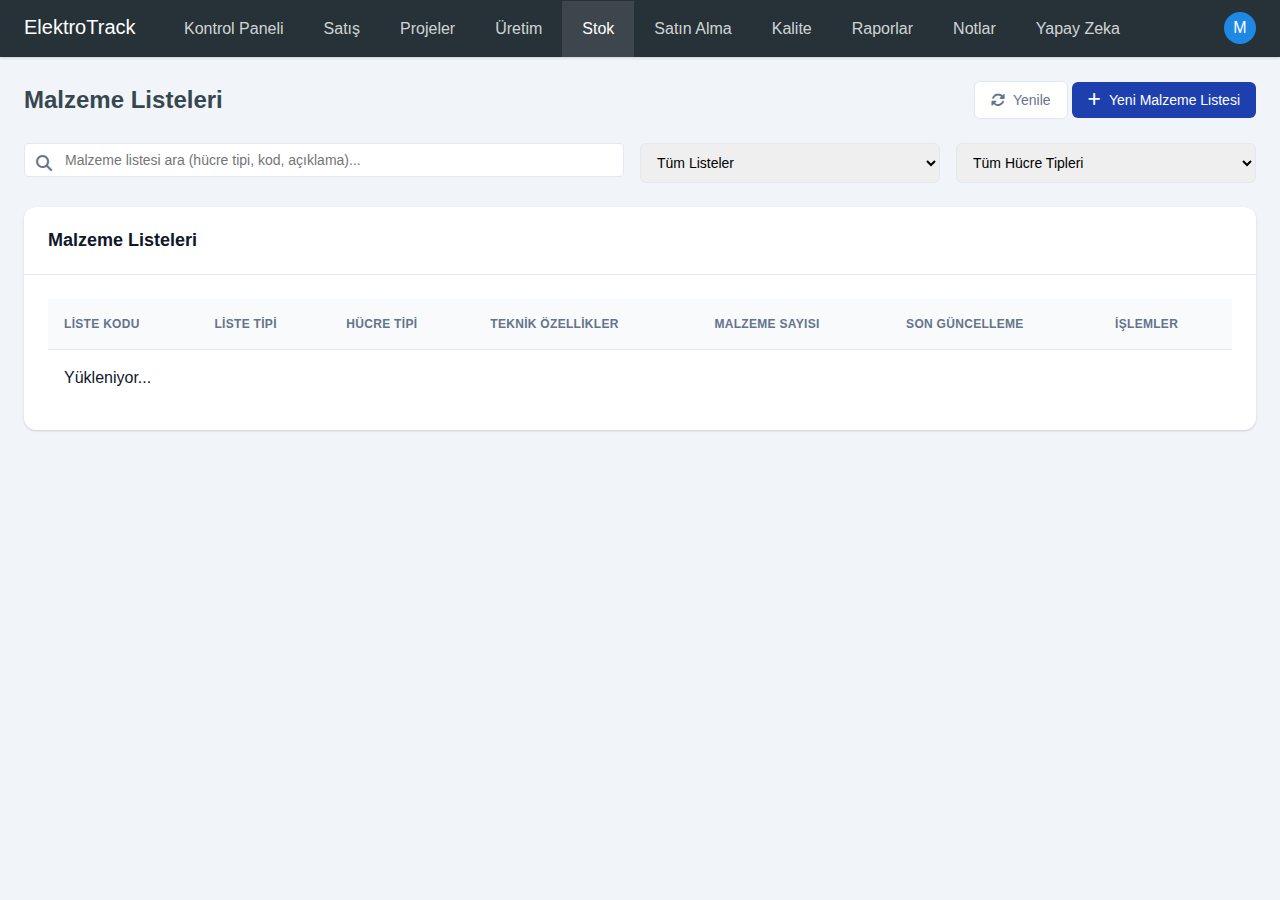
==== material-lists.html @ f07aacca "Create material-lists.html" ====
<!DOCTYPE html>
<html lang="tr">
<head>
    <meta charset="UTF-8">
    <meta name="viewport" content="width=device-width, initial-scale=1.0">
    <title>ElektroTrack - Malzeme Listeleri</title>
    <meta name="description" content="Orta Gerilim Hücre İmalat Takip Sistemi - Malzeme Listeleri">

    <!-- Favicon -->
    <link rel="icon" type="image/png" href="img/favicon.png">
    <link rel="apple-touch-icon" href="img/apple-touch-icon.png">

    <!-- CSS dosyaları -->
    <link rel="stylesheet" href="css/main.css">
    <link rel="stylesheet" href="css/dashboard.css">
    <link rel="stylesheet" href="css/components.css">
    <link rel="stylesheet" href="css/responsive.css">

    <!-- Font Awesome -->
    <link rel="stylesheet" href="https://cdnjs.cloudflare.com/ajax/libs/font-awesome/6.4.0/css/all.min.css">
</head>
<body>
    <!-- Navbar -->
    <div class="navbar">
        <div class="navbar-brand" onclick="showPage('dashboard')">ElektroTrack</div>
        <div class="navbar-menu">
            <div class="navbar-item" onclick="showPage('dashboard')">Kontrol Paneli</div>
            <div class="navbar-item" onclick="showPage('sales')">Satış</div>
            <div class="navbar-item" onclick="showPage('projects')">Projeler</div>
            <div class="navbar-item" onclick="showPage('production')">Üretim</div>
            <div class="navbar-item active" onclick="showPage('stock')">Stok</div>
            <div class="navbar-item" onclick="showPage('purchasing')">Satın Alma</div>
            <div class="navbar-item" onclick="showPage('quality')">Kalite</div>
            <div class="navbar-item" onclick="showPage('reports')">Raporlar</div>
            <div class="navbar-item" onclick="showPage('notes')">Notlar</div>
            <div class="navbar-item" onclick="showPage('ai')">Yapay Zeka</div>
        </div>
        <div class="user-menu">
            <div class="user-avatar" onclick="toggleUserMenu()">M</div>
            <div id="user-dropdown" class="user-dropdown">
                <div class="user-dropdown-item" onclick="showPage('profile')">
                    <i class="fas fa-user" style="margin-right: 0.5rem;"></i>
                    <span>Profilim</span>
                </div>
                <div class="user-dropdown-item" onclick="showPage('settings')">
                    <i class="fas fa-cog" style="margin-right: 0.5rem;"></i>
                    <span>Ayarlar</span>
                </div>
                <div class="user-dropdown-divider"></div>
                <div class="user-dropdown-item" onclick="logout()">
                    <i class="fas fa-sign-out-alt" style="margin-right: 0.5rem;"></i>
                    <span>Çıkış Yap</span>
                </div>
            </div>
        </div>
    </div>

    <!-- Ana içerik alanı -->
    <div class="container">
        <div class="page-header">
            <h1 class="page-title">Malzeme Listeleri</h1>
            <div>
                <button class="btn btn-outline" onclick="refreshMaterialLists()">
                    <i class="fas fa-sync-alt"></i>
                    <span>Yenile</span>
                </button>
                <button class="btn btn-primary" onclick="showAddMaterialListModal()">
                    <i class="fas fa-plus"></i>
                    <span>Yeni Malzeme Listesi</span>
                </button>
            </div>
        </div>

        <!-- Arama ve filtreler -->
        <div class="filters">
            <div class="search-box">
                <i class="fas fa-search search-icon"></i>
                <input type="text" class="search-input" placeholder="Malzeme listesi ara (hücre tipi, kod, açıklama)..." onkeyup="filterMaterialLists()">
            </div>
            <div class="filter-item">
                <select class="form-control" onchange="filterMaterialLists()">
                    <option value="">Tüm Listeler</option>
                    <option value="primer">Primer Listeler</option>
                    <option value="sekonder">Sekonder Listeler</option>
                </select>
            </div>
            <div class="filter-item">
                <select class="form-control" onchange="filterMaterialLists()">
                    <option value="">Tüm Hücre Tipleri</option>
                    <option value="RM 36 LB">RM 36 LB</option>
                    <option value="RM 36 CB">RM 36 CB</option>
                    <option value="RM 36 FL">RM 36 FL</option>
                </select>
            </div>
        </div>

        <!-- Malzeme Listeleri Tablosu -->
        <div class="card">
            <div class="card-header">
                <div class="card-title">Malzeme Listeleri</div>
            </div>
            <div class="card-body">
                <div class="table-container">
                    <table class="table" id="material-lists-table">
                        <thead>
                            <tr>
                                <th>Liste Kodu</th>
                                <th>Liste Tipi</th>
                                <th>Hücre Tipi</th>
                                <th>Teknik Özellikler</th>
                                <th>Malzeme Sayısı</th>
                                <th>Son Güncelleme</th>
                                <th>İşlemler</th>
                            </tr>
                        </thead>
                        <tbody>
                            <tr>
                                <td colspan="7" class="text-center">Yükleniyor...</td>
                            </tr>
                        </tbody>
                    </table>
                </div>
            </div>
        </div>

        <!-- Malzeme Listesi Detay Modal -->
        <div id="material-list-detail-modal" class="modal">
            <div class="modal-dialog">
                <div class="modal-header">
                    <h2 class="modal-title">Malzeme Listesi: <span id="material-list-id"></span></h2>
                    <button class="modal-close" onclick="closeModal('material-list-detail-modal')">&times;</button>
                </div>
                <div class="modal-body">
                    <div class="tabs">
                        <div class="tab active" data-tab="list-info">Liste Bilgileri</div>
                        <div class="tab" data-tab="materials">Malzemeler</div>
                    </div>
                    
                    <div class="tab-content active" id="list-info-content">
                        <form id="list-general">
                            <div class="row">
                                <div class="col">
                                    <div class="form-group">
                                        <label class="form-label">Liste Kodu</label>
                                        <input type="text" class="form-control" name="listCode" readonly>
                                    </div>
                                </div>
                                <div class="col">
                                    <div class="form-group">
                                        <label class="form-label">Liste Tipi</label>
                                        <select class="form-control" name="listType">
                                            <option value="primer">Primer</option>
                                            <option value="sekonder">Sekonder</option>
                                        </select>
                                    </div>
                                </div>
                            </div>
                            <div class="row">
                                <div class="col">
                                    <div class="form-group">
                                        <label class="form-label">Hücre Tipi</label>
                                        <input type="text" class="form-control" name="cellType">
                                    </div>
                                </div>
                                <div class="col">
                                    <div class="form-group">
                                        <label class="form-label">Teknik Özellikler</label>
                                        <input type="text" class="form-control" name="technicalDetails">
                                    </div>
                                </div>
                            </div>
                            <div class="form-group">
                                <label class="form-label">Açıklama</label>
                                <textarea class="form-control" name="description" rows="3"></textarea>
                            </div>
                        </form>
                    </div>
                    
                    <div class="tab-content" id="materials-content">
                        <!-- Malzeme Tablosu -->
                        <div class="form-group mb-4">
                            <button type="button" class="btn btn-success btn-sm" onclick="addMaterial()">
                                <i class="fas fa-plus"></i> Yeni Malzeme Ekle
                            </button>
                            <button type="button" class="btn btn-primary btn-sm" onclick="importMaterials()">
                                <i class="fas fa-file-import"></i> Excel'den İçe Aktar
                            </button>
                        </div>
                        
                        <div class="table-container">
                            <table class="table" id="materials-table">
                                <thead>
                                    <tr>
                                        <th>Malzeme Kodu</th>
                                        <th>Canias Kodu</th>
                                        <th>Malzeme Adı</th>
                                        <th>Miktar</th>
                                        <th>Birim</th>
                                        <th>İşlemler</th>
                                    </tr>
                                </thead>
                                <tbody>
                                    <tr>
                                        <td colspan="6" class="text-center">Yükleniyor...</td>
                                    </tr>
                                </tbody>
                            </table>
                        </div>
                    </div>
                </div>
                <div class="modal-footer">
                    <button class="btn btn-outline" onclick="closeModal('material-list-detail-modal')">İptal</button>
                    <button class="btn btn-primary" onclick="saveMaterialList()">Kaydet</button>
                </div>
            </div>
        </div>

        <!-- Malzeme Ekleme Modal -->
        <div id="add-material-modal" class="modal">
            <div class="modal-dialog">
                <div class="modal-header">
                    <h2 class="modal-title">Malzeme Ekle</h2>
                    <button class="modal-close" onclick="closeModal('add-material-modal')">&times;</button>
                </div>
                <div class="modal-body">
                    <form id="material-form">
                        <div class="form-group">
                            <label class="form-label">Malzeme Kodu</label>
                            <input type="text" class="form-control" name="materialCode" required>
                        </div>
                        <div class="form-group">
                            <label class="form-label">Canias Kodu</label>
                            <input type="text" class="form-control" name="caniasCode" required>
                        </div>
                        <div class="form-group">
                            <label class="form-label">Malzeme Adı</label>
                            <input type="text" class="form-control" name="materialName" required>
                        </div>
                        <div class="row">
                            <div class="col">
                                <div class="form-group">
                                    <label class="form-label">Miktar</label>
                                    <input type="number" class="form-control" name="quantity" min="1" value="1" required>
                                </div>
                            </div>
                            <div class="col">
                                <div class="form-group">
                                    <label class="form-label">Birim</label>
                                    <select class="form-control" name="unit">
                                        <option value="Adet">Adet</option>
                                        <option value="Metre">Metre</option>
                                        <option value="Kg">Kg</option>
                                        <option value="Litre">Litre</option>
                                        <option value="Takım">Takım</option>
                                    </select>
                                </div>
                            </div>
                        </div>
                        <div class="form-group">
                            <label class="form-label">Açıklama</label>
                            <textarea class="form-control" name="description" rows="2"></textarea>
                        </div>
                    </form>
                </div>
                <div class="modal-footer">
                    <button class="btn btn-outline" onclick="closeModal('add-material-modal')">İptal</button>
                    <button class="btn btn-primary" onclick="saveMaterial()">Ekle</button>
                </div>
            </div>
        </div>
    </div>

    <!-- JavaScript Dosyaları -->
    <script src="js/main.js"></script>
    <script src="js/material-lists.js"></script>
</body>
</html>
---- css/main.css ----
/* main.css - Temel değişkenler ve stillemeler */

:root {
    --primary: #1e40af;
    --primary-light: #93c5fd;
    --primary-dark: #1e3a8a;
    --secondary: #64748b;
    --success: #10b981;
    --warning: #f59e0b;
    --danger: #ef4444;
    --info: #0ea5e9;
    --light: #f8fafc;
    --dark: #0f172a;
    --white: #ffffff;
    --border: #e2e8f0;
    --border-light: #f1f5f9;
    --shadow-sm: 0 1px 2px 0 rgba(0, 0, 0, 0.05);
    --shadow: 0 1px 3px 0 rgba(0, 0, 0, 0.1), 0 1px 2px 0 rgba(0, 0, 0, 0.06);
    --shadow-md: 0 4px 6px -1px rgba(0, 0, 0, 0.1), 0 2px 4px -1px rgba(0, 0, 0, 0.06);
    --shadow-lg: 0 10px 15px -3px rgba(0, 0, 0, 0.1), 0 4px 6px -2px rgba(0, 0, 0, 0.05);
}

* {
    box-sizing: border-box;
    margin: 0;
    padding: 0;
    font-family: 'Inter', -apple-system, BlinkMacSystemFont, 'Segoe UI', Roboto, Oxygen, Ubuntu, Cantarell, 'Open Sans', 'Helvetica Neue', sans-serif;
}

body {
    background-color: #f1f5f9;
    color: var(--dark);
    line-height: 1.5;
}

/* Container */
.container {
    max-width: 1400px;
    margin: 0 auto;
    padding: 1.5rem;
}

/* Page */
.page {
    display: none;
}

.page.active {
    display: block;
}

.page-header {
    display: flex;
    justify-content: space-between;
    align-items: center;
    margin-bottom: 1.5rem;
}

.page-title {
    font-size: 1.5rem;
    font-weight: 600;
    color: #37474f;
}

/* Layout Utilities */
.row {
    display: flex;
    flex-wrap: wrap;
    margin: -0.75rem;
}

.col {
    flex: 1;
    padding: 0.75rem;
    min-width: 300px;
}

.col-fixed {
    flex: 0 0 350px;
    padding: 0.75rem;
}

.col-large {
    flex: 2;
    padding: 0.75rem;
    min-width: 450px;
}

/* Navbar */
.navbar {
    background-color: #263238;
    color: white;
    box-shadow: var(--shadow);
    position: sticky;
    top: 0;
    z-index: 1000;
}

.navbar-brand {
    font-size: 1.25rem;
    font-weight: 500;
    padding: 0.75rem 1.5rem;
    display: inline-block;
    cursor: pointer;
}

.navbar-menu {
    display: inline-flex;
    overflow-x: auto;
    white-space: nowrap;
    max-width: calc(100% - 300px);
}

.navbar-item {
    color: rgba(255, 255, 255, 0.8);
    padding: 1rem 1.25rem;
    text-decoration: none;
    display: inline-block;
    font-weight: 500;
    transition: color 0.3s, background-color 0.3s;
    cursor: pointer;
}

.navbar-item.active, .navbar-item:hover {
    color: white;
    background-color: rgba(255, 255, 255, 0.1);
}

/* User Menu */
.user-menu {
    float: right;
    padding: 0.75rem 1.5rem;
    position: relative;
}

.user-avatar {
    width: 32px;
    height: 32px;
    border-radius: 50%;
    background-color: #1e88e5;
    color: white;
    display: flex;
    align-items: center;
    justify-content: center;
    font-weight: 500;
    cursor: pointer;
}

.user-dropdown {
    position: absolute;
    top: 100%;
    right: 0;
    background-color: white;
    box-shadow: var(--shadow);
    border-radius: var(--rounded);
    min-width: 200px;
    display: none;
    z-index: 1000;
}

.user-dropdown-item {
    padding: 0.75rem 1rem;
    color: var(--dark);
    font-size: 0.875rem;
    cursor: pointer;
    transition: background-color 0.3s;
}

.user-dropdown-item:hover {
    background-color: var(--light);
}

.user-dropdown-divider {
    height: 1px;
    background-color: var(--border);
    margin: 0.25rem 0;
}
---- css/dashboard.css ----
/* dashboard.css - Kontrol paneli ve sayfa içerikleri */

/* Dashboard İstatistik Kartları */
.stats-grid {
    display: grid;
    grid-template-columns: repeat(auto-fill, minmax(240px, 1fr));
    gap: 1.5rem;
    margin-bottom: 1.5rem;
}

.stat-card {
    background-color: white;
    border-radius: 0.75rem;
    padding: 1.5rem;
    box-shadow: var(--shadow);
    display: flex;
    align-items: flex-start;
    transition: transform 0.2s, box-shadow 0.2s;
}

.stat-card:hover {
    transform: translateY(-4px);
    box-shadow: var(--shadow-md);
}

.stat-icon {
    width: 56px;
    height: 56px;
    border-radius: 12px;
    display: flex;
    align-items: center;
    justify-content: center;
    margin-right: 1rem;
    font-size: 1.5rem;
}

.stat-icon-primary {
    background-color: #dbeafe;
    color: var(--primary);
}

.stat-icon-success {
    background-color: #d1fae5;
    color: var(--success);
}

.stat-icon-warning {
    background-color: #fef3c7;
    color: var(--warning);
}

.stat-icon-danger {
    background-color: #fee2e2;
    color: var(--danger);
}

.stat-content {
    flex: 1;
}

.stat-label {
    color: var(--secondary);
    font-size: 0.875rem;
    margin-bottom: 0.25rem;
}

.stat-value {
    font-size: 1.5rem;
    font-weight: 700;
    color: var(--dark);
    margin-bottom: 0.25rem;
}

.stat-change {
    display: flex;
    align-items: center;
    font-size: 0.75rem;
    font-weight: 500;
}

.stat-change-positive {
    color: var(--success);
}

.stat-change-negative {
    color: var(--danger);
}

.stat-change i {
    margin-right: 0.25rem;
}

/* Activity list */
.activity-list {
    margin-bottom: 1.5rem;
}

.activity-item {
    display: flex;
    padding: 1rem 0;
    border-bottom: 1px solid var(--border-light);
}

.activity-item:last-child {
    border-bottom: none;
}

.activity-icon {
    width: 36px;
    height: 36px;
    border-radius: 8px;
    display: flex;
    align-items: center;
    justify-content: center;
    margin-right: 1rem;
    font-size: 1rem;
    flex-shrink: 0;
}

.activity-content {
    flex: 1;
    min-width: 0;
}

.activity-title {
    font-weight: 500;
    margin-bottom: 0.25rem;
}

.activity-time {
    font-size: 0.75rem;
    color: var(--secondary);
}

.activity-actions {
    margin-left: 1rem;
}

/* Notes */
.note-card {
    background-color: white;
    border-radius: 0.75rem;
    padding: 1.25rem;
    margin-bottom: 1rem;
    border-left: 3px solid var(--primary);
    box-shadow: var(--shadow);
}

.note-card.warning {
    border-left-color: var(--warning);
}

.note-card.danger {
    border-left-color: var(--danger);
}

.note-card.success {
    border-left-color: var(--success);
}

.note-header {
    display: flex;
    justify-content: space-between;
    align-items: flex-start;
    margin-bottom: 0.75rem;
}

.note-title {
    font-weight: 600;
    font-size: 1rem;
    color: var(--dark);
    margin-bottom: 0.25rem;
}

.note-meta {
    font-size: 0.75rem;
    color: var(--secondary);
    display: flex;
    flex-wrap: wrap;
    gap: 0.5rem;
}

.note-meta span {
    display: flex;
    align-items: center;
}

.note-meta i {
    margin-right: 0.25rem;
}

.note-content {
    margin-bottom: 1rem;
    font-size: 0.875rem;
}

.note-footer {
    display: flex;
    justify-content: space-between;
    align-items: center;
}

.note-tags {
    display: flex;
    flex-wrap: wrap;
    gap: 0.5rem;
}

.note-tag {
    background-color: #f1f5f9;
    color: var(--secondary);
    font-size: 0.75rem;
    font-weight: 500;
    padding: 0.25rem 0.5rem;
    border-radius: 0.25rem;
}

/* Process Steps */
.process-steps {
    display: flex;
    justify-content: space-between;
    margin-bottom: 2rem;
    position: relative;
    padding: 0 1rem;
}

.process-steps::before {
    content: "";
    position: absolute;
    top: 24px;
    left: 0;
    right: 0;
    height: 2px;
    background-color: var(--border);
    z-index: 1;
}

.process-step {
    position: relative;
    z-index: 2;
    display: flex;
    flex-direction: column;
    align-items: center;
    flex: 1;
}

.process-step-circle {
    width: 48px;
    height: 48px;
    background-color: white;
    border: 2px solid var(--border);
    border-radius: 24px;
    display: flex;
    align-items: center;
    justify-content: center;
    font-size: 1.25rem;
    color: var(--secondary);
    margin-bottom: 0.5rem;
}

.process-step.completed .process-step-circle {
    background-color: var(--success);
    border-color: var(--success);
    color: white;
}

.process-step.active .process-step-circle {
    background-color: var(--primary);
    border-color: var(--primary);
    color: white;
}

.process-step-label {
    font-size: 0.875rem;
    font-weight: 500;
    color: var(--secondary);
    text-align: center;
}

.process-step.active .process-step-label {
    color: var(--primary);
}

.process-step.completed .process-step-label {
    color: var(--success);
}

/* Workflow Steps */
.workflow {
    display: flex;
    justify-content: space-between;
    margin: 2rem 0;
    padding: 0 1rem;
}

.workflow-step.active .workflow-label {
    color: var(--primary);
    font-weight: 500;
}

/* Chatbot */
.chatbot-trigger {
    position: fixed;
    bottom: 1.5rem;
    right: 1.5rem;
    width: 56px;
    height: 56px;
    border-radius: 28px;
    background-color: var(--primary);
    color: white;
    display: flex;
    align-items: center;
    justify-content: center;
    font-size: 1.25rem;
    box-shadow: 0 4px 6px rgba(37, 99, 235, 0.2);
    cursor: pointer;
    transition: all 0.3s;
    z-index: 100;
}

.chatbot-trigger:hover {
    transform: scale(1.05);
    box-shadow: 0 8px 12px rgba(37, 99, 235, 0.3);
}

.chatbot-window {
    position: fixed;
    bottom: 1.5rem;
    right: 1.5rem;
    width: 360px;
    height: 520px;
    border-radius: 1rem;
    background-color: white;
    box-shadow: 0 10px 25px rgba(0, 0, 0, 0.2);
    display: none;
    flex-direction: column;
    z-index: 101;
    overflow: hidden;
}

.chatbot-header {
    background-color: var(--primary);
    color: white;
    padding: 1rem 1.25rem;
    display: flex;
    align-items: center;
    justify-content: space-between;
}

.chatbot-title {
    font-weight: 600;
    display: flex;
    align-items: center;
    gap: 0.5rem;
}

.chatbot-title i {
    font-size: 1.25rem;
}

.chatbot-close {
    background: none;
    border: none;
    color: white;
    font-size: 1.25rem;
    cursor: pointer;
    padding: 0.25rem;
    display: flex;
    align-items: center;
    justify-content: center;
    transition: background-color 0.2s;
    border-radius: 0.25rem;
}

.chatbot-close:hover {
    background-color: rgba(255, 255, 255, 0.1);
}

.chatbot-body {
    flex: 1;
    padding: 1.25rem;
    overflow-y: auto;
}

.chat-message {
    max-width: 80%;
    margin-bottom: 1rem;
    padding: 0.75rem 1rem;
    border-radius: 0.75rem;
    font-size: 0.875rem;
    line-height: 1.5;
}

.chat-message.bot {
    background-color: #f1f5f9;
    border-top-left-radius: 0;
    color: var(--dark);
    margin-right: auto;
}

.chat-message.user {
    background-color: var(--primary);
    color: white;
    border-top-right-radius: 0;
    margin-left: auto;
}

.chatbot-footer {
    padding: 0.75rem 1.25rem;
    border-top: 1px solid var(--border-light);
    display: flex;
    align-items: center;
    gap: 0.5rem;
}

.chatbot-input {
    flex: 1;
    padding: 0.75rem 1rem;
    border: 1px solid var(--border);
    border-radius: 0.375rem;
    font-size: 0.875rem;
}

.chatbot-input:focus {
    outline: none;
    border-color: var(--primary);
}

.chatbot-send {
    width: 36px;
    height: 36px;
    border-radius: 50%;
    background-color: var(--primary);
    color: white;
    border: none;
    display: flex;
    align-items: center;
    justify-content: center;
    cursor: pointer;
}

.chatbot-send:hover {
    background-color: var(--primary-dark);
}step {
    flex: 1;
    text-align: center;
    position: relative;
}

.workflow-step::after {
    content: "";
    position: absolute;
    top: 24px;
    left: 50%;
    width: 100%;
    height: 2px;
    background-color: var(--border);
    z-index: 1;
}

.workflow-step:last-child::after {
    display: none;
}

.workflow-icon {
    width: 48px;
    height: 48px;
    border-radius: 50%;
    background-color: white;
    border: 2px solid var(--border);
    margin: 0 auto;
    display: flex;
    align-items: center;
    justify-content: center;
    position: relative;
    z-index: 2;
    color: var(--secondary);
}

.workflow-label {
    margin-top: 0.75rem;
    font-size: 0.8rem;
    color: var(--secondary);
}

.workflow-step.completed .workflow-icon {
    background-color: var(--success);
    border-color: var(--success);
    color: white;
}

.workflow-step.active .workflow-icon {
    background-color: var(--primary);
    border-color: var(--primary);
    color: white;
}

.workflow-
---- css/components.css ----
/* components.css - Yeniden kullanılabilir bileşenler */

/* Kartlar */
.card {
    background-color: white;
    border-radius: 0.75rem;
    box-shadow: var(--shadow);
    margin-bottom: 1.5rem;
    overflow: hidden;
}

.card-header {
    padding: 1.25rem 1.5rem;
    border-bottom: 1px solid var(--border);
    display: flex;
    justify-content: space-between;
    align-items: center;
}

.card-title {
    font-size: 1.125rem;
    font-weight: 600;
    color: var(--dark);
}

.card-body {
    padding: 1.5rem;
}

/* Butonlar */
.btn {
    display: inline-flex;
    align-items: center;
    justify-content: center;
    gap: 0.5rem;
    padding: 0.625rem 1rem;
    font-size: 0.875rem;
    font-weight: 500;
    border-radius: 0.375rem;
    border: none;
    cursor: pointer;
    transition: all 0.2s;
}

.btn-primary {
    background-color: var(--primary);
    color: white;
}

.btn-primary:hover {
    background-color: var(--primary-dark);
}

.btn-success {
    background-color: var(--success);
    color: white;
}

.btn-success:hover {
    background-color: #059669;
}

.btn-outline {
    background-color: white;
    color: var(--secondary);
    border: 1px solid var(--border);
}

.btn-outline:hover {
    background-color: #f8fafc;
    color: var(--primary);
    border-color: var(--primary-light);
}

.btn-danger {
    background-color: var(--danger);
    color: white;
}

.btn-danger:hover {
    background-color: #dc2626;
}

.btn-warning {
    background-color: var(--warning);
    color: white;
}

.btn-warning:hover {
    background-color: #d97706;
}

.btn-sm {
    padding: 0.375rem 0.75rem;
    font-size: 0.75rem;
}

.btn-icon {
    width: 36px;
    height: 36px;
    padding: 0;
}

.btn-icon.btn-sm {
    width: 28px;
    height: 28px;
}

/* Tablolar */
.table-container {
    overflow-x: auto;
}

.table {
    width: 100%;
    border-collapse: separate;
    border-spacing: 0;
}

.table th {
    padding: 1rem;
    text-align: left;
    font-size: 0.75rem;
    font-weight: 600;
    text-transform: uppercase;
    letter-spacing: 0.025em;
    color: var(--secondary);
    background-color: #f8fafc;
    border-bottom: 1px solid var(--border);
}

.table td {
    padding: 1rem;
    border-bottom: 1px solid var(--border-light);
    vertical-align: middle;
}

.table tbody tr {
    transition: background-color 0.2s;
    cursor: pointer;
}

.table tbody tr:hover {
    background-color: #f8fafc;
}

.table tbody tr:last-child td {
    border-bottom: none;
}

/* Badge */
.badge {
    display: inline-flex;
    align-items: center;
    padding: 0.25rem 0.75rem;
    font-size: 0.75rem;
    font-weight: 500;
    border-radius: 9999px;
}

.badge-primary {
    background-color: #dbeafe;
    color: var(--primary);
}

.badge-success {
    background-color: #d1fae5;
    color: #059669;
}

.badge-warning {
    background-color: #fef3c7;
    color: #d97706;
}

.badge-danger {
    background-color: #fee2e2;
    color: #dc2626;
}

.badge-info {
    background-color: #e1f5fe;
    color: #0288d1;
}

.badge-secondary {
    background-color: #f1f5f9;
    color: var(--secondary);
}

/* Form Elemanları */
.form-group {
    margin-bottom: 1.5rem;
}

.form-label {
    display: block;
    margin-bottom: 0.5rem;
    font-weight: 500;
    color: var(--dark);
    font-size: 0.875rem;
}

.form-control {
    width: 100%;
    padding: 0.625rem 0.75rem;
    border: 1px solid var(--border);
    border-radius: 0.375rem;
    font-size: 0.875rem;
    transition: all 0.2s;
}

.form-control:focus {
    outline: none;
    border-color: var(--primary);
    box-shadow: 0 0 0 3px rgba(37, 99, 235, 0.1);
}

.form-control:disabled {
    background-color: #f8fafc;
    cursor: not-allowed;
}

.form-select {
    width: 100%;
    padding: 0.625rem 2rem 0.625rem 0.75rem;
    border: 1px solid var(--border);
    border-radius: 0.375rem;
    font-size: 0.875rem;
    appearance: none;
    background-image: url("data:image/svg+xml,%3csvg xmlns='http://www.w3.org/2000/svg' fill='none' viewBox='0 0 20 20'%3e%3cpath stroke='%236b7280' stroke-linecap='round' stroke-linejoin='round' stroke-width='1.5' d='M6 8l4 4 4-4'/%3e%3c/svg%3e");
    background-position: right 0.5rem center;
    background-repeat: no-repeat;
    background-size: 1.5em 1.5em;
    transition: all 0.2s;
}

.form-select:focus {
    outline: none;
    border-color: var(--primary);
    box-shadow: 0 0 0 3px rgba(37, 99, 235, 0.1);
}

/* Arama Filtresi */
.filters {
    display: flex;
    gap: 1rem;
    margin-bottom: 1.5rem;
    flex-wrap: wrap;
}

.filter-item {
    flex: 1;
    min-width: 200px;
}

.search-box {
    flex: 2;
    position: relative;
    min-width: 300px;
}

.search-input {
    width: 100%;
    padding: 0.5rem 0.75rem 0.5rem 2.5rem;
    border: 1px solid var(--border);
    border-radius: 4px;
    font-size: 0.875rem;
}

.search-icon {
    position: absolute;
    left: 0.75rem;
    top: 50%;
    transform: translateY(-50%);
    color: var(--secondary);
}

/* Bilgi Kutuları */
.info-box {
    padding: 1rem;
    border-radius: var(--rounded);
    margin-bottom: 1rem;
    border-left: 4px solid var(--primary);
    background-color: #f5f7fa;
}

.info-box.warning {
    background-color: #fff8e1;
    border-color: var(--warning);
}

.info-box.success {
    background-color: #e8f5e9;
    border-color: var(--success);
}

.info-box.danger {
    background-color: #ffebee;
    border-color: var(--danger);
}

.info-box-title {
    font-weight: 600;
    margin-bottom: 0.5rem;
}

.info-box-content {
    font-size: 0.875rem;
}

/* Modal */
.modal {
    display: none;
    position: fixed;
    top: 0;
    left: 0;
    width: 100%;
    height: 100%;
    background-color: rgba(0, 0, 0, 0.5);
    z-index: 2000;
}

.modal-dialog {
    position: relative;
    width: 100%;
    max-width: 800px;
    margin: 3rem auto;
    background-color: white;
    border-radius: var(--rounded);
    box-shadow: var(--shadow);
    max-height: calc(100vh - 6rem);
    display: flex;
    flex-direction: column;
}

.modal-header {
    padding: 1rem 1.5rem;
    border-bottom: 1px solid var(--border);
    display: flex;
    justify-content: space-between;
    align-items: center;
}

.modal-title {
    font-size: 1.25rem;
    font-weight: 600;
}

.modal-close {
    background: none;
    border: none;
    font-size: 1.5rem;
    cursor: pointer;
    color: var(--secondary);
}

.modal-body {
    padding: 1.5rem;
    overflow-y: auto;
}

.modal-footer {
    padding: 1rem 1.5rem;
    border-top: 1px solid var(--border);
    display: flex;
    justify-content: flex-end;
    gap: 0.5rem;
}

/* Tabs */
.tabs {
    display: flex;
    border-bottom: 1px solid var(--border);
    overflow-x: auto;
    white-space: nowrap;
}

.tab {
    padding: 0.75rem 1.25rem;
    cursor: pointer;
    font-weight: 500;
    border-bottom: 2px solid transparent;
}

.tab.active {
    color: var(--primary);
    border-bottom-color: var(--primary);
}

.tab-content {
    display: none;
    padding: 1.5rem 0;
}

.tab-content.active {
    display: block;
}
---- css/responsive.css ----
/* responsive.css - Duyarlı tasarım stilleri */

/* Tablet Cihazlar */
@media (max-width: 1024px) {
    .navbar-menu {
        max-width: calc(100% - 150px);
    }
    
    .col, .col-fixed, .col-large {
        flex: 1 0 100%;
    }
    
    .workflow {
        flex-direction: column;
        gap: 1rem;
        padding: 0;
    }
    
    .workflow-step {
        display: flex;
        align-items: center;
        text-align: left;
        margin-bottom: 0.5rem;
    }
    
    .workflow-step::after {
        display: none;
    }
    
    .workflow-icon {
        margin: 0;
        margin-right: 1rem;
    }
    
    .filters {
        flex-direction: column;
    }
    
    .filter-item, .search-box {
        flex: 1 0 100%;
    }
}

/* Mobil Cihazlar */
@media (max-width: 768px) {
    .sidebar {
        position: fixed;
        width: 260px;
        transform: translateX(-100%);
        z-index: 100;
        transition: transform 0.3s ease;
    }
    
    .sidebar.open {
        transform: translateX(0);
    }
    
    .main {
        margin-left: 0;
    }
    
    .order-detail-header {
        flex-direction: column;
        gap: 0.75rem;
    }
    
    .order-info-grid {
        grid-template-columns: repeat(auto-fill, minmax(180px, 1fr));
    }
}

/* Küçük Mobil Cihazlar */
@media (max-width: 640px) {
    .stats-grid {
        grid-template-columns: 1fr;
    }
    
    .row {
        flex-wrap: wrap;
    }
    
    .col, .col-3, .col-4, .col-6, .col-8 {
        flex: 0 0 100%;
        max-width: 100%;
    }
    
    .header-search {
        display: none;
    }
    
    .chatbot-window {
        width: calc(100% - 2rem);
        right: 1rem;
        bottom: 1rem;
    }

    .navbar-brand {
        padding: 0.75rem;
    }
    
    .navbar-menu {
        padding: 0 0.5rem;
    }
    
    .navbar-item {
        padding: 1rem 0.75rem;
    }
    
    .container {
        padding: 1rem;
    }
    
    .page-header {
        flex-direction: column;
        align-items: flex-start;
        gap: 1rem;
    }
    
    .card-header {
        flex-direction: column;
        align-items: flex-start;
        gap: 0.5rem;
    }
    
    .modal-dialog {
        margin: 1rem;
        max-height: calc(100vh - 2rem);
    }
}
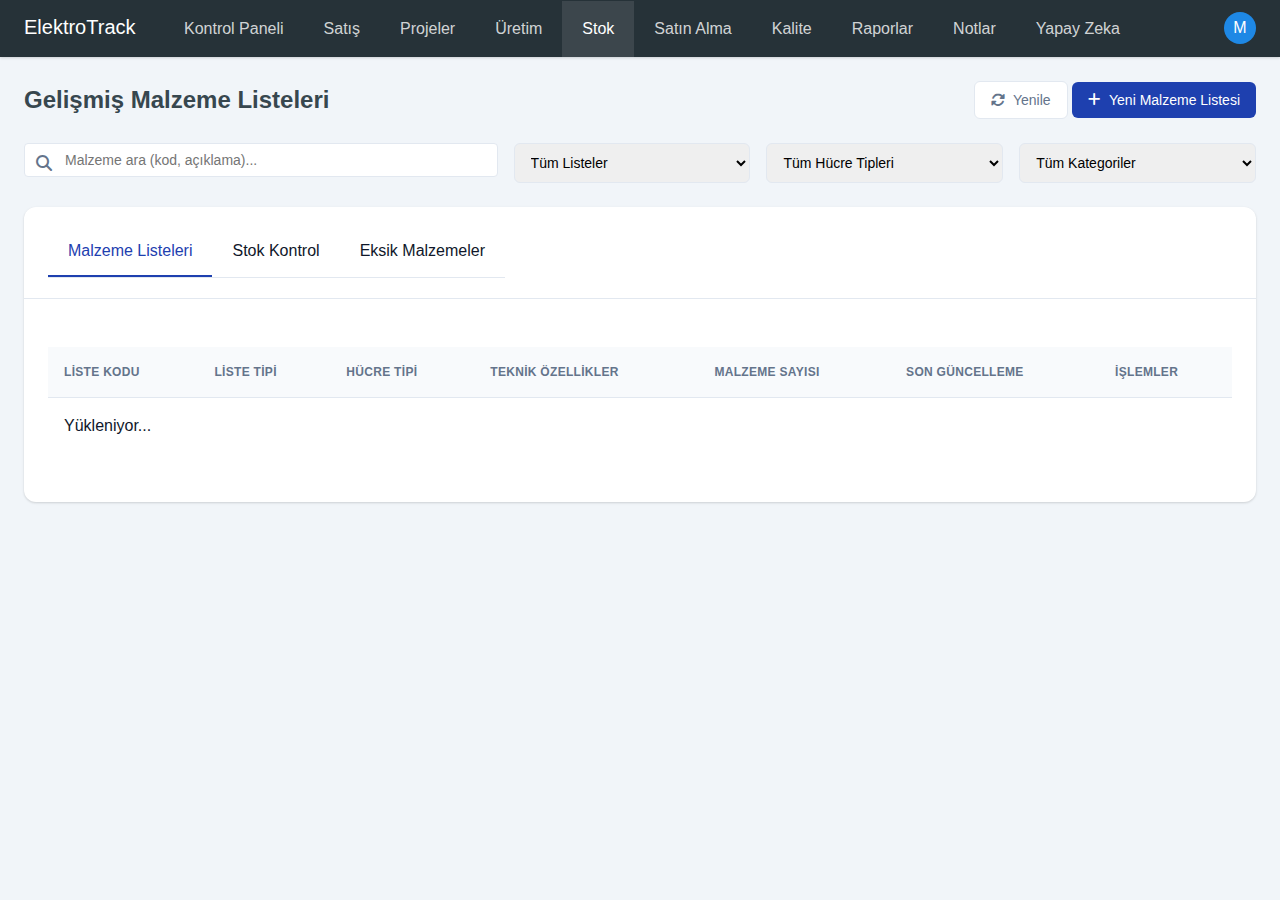
==== commit 96660592: "Update material-lists.html" ====
--- a/material-lists.html
+++ b/material-lists.html
@@ -58,7 +58,7 @@
     <!-- Ana içerik alanı -->
     <div class="container">
         <div class="page-header">
-            <h1 class="page-title">Malzeme Listeleri</h1>
+            <h1 class="page-title">Gelişmiş Malzeme Listeleri</h1>
             <div>
                 <button class="btn btn-outline" onclick="refreshMaterialLists()">
                     <i class="fas fa-sync-alt"></i>
@@ -75,50 +75,108 @@
         <div class="filters">
             <div class="search-box">
                 <i class="fas fa-search search-icon"></i>
-                <input type="text" class="search-input" placeholder="Malzeme listesi ara (hücre tipi, kod, açıklama)..." onkeyup="filterMaterialLists()">
+                <input type="text" class="search-input" placeholder="Malzeme ara (kod, açıklama)..." id="material-search-input">
             </div>
             <div class="filter-item">
-                <select class="form-control" onchange="filterMaterialLists()">
+                <select class="form-control" id="list-type-filter">
                     <option value="">Tüm Listeler</option>
                     <option value="primer">Primer Listeler</option>
                     <option value="sekonder">Sekonder Listeler</option>
                 </select>
             </div>
             <div class="filter-item">
-                <select class="form-control" onchange="filterMaterialLists()">
+                <select class="form-control" id="cell-type-filter">
                     <option value="">Tüm Hücre Tipleri</option>
                     <option value="RM 36 LB">RM 36 LB</option>
                     <option value="RM 36 CB">RM 36 CB</option>
                     <option value="RM 36 FL">RM 36 FL</option>
                 </select>
             </div>
-        </div>
-
-        <!-- Malzeme Listeleri Tablosu -->
+            <div class="filter-item">
+                <select class="form-control" id="category-filter">
+                    <option value="">Tüm Kategoriler</option>
+                    <option value="Elektrik">Elektrik</option>
+                    <option value="Mekanik">Mekanik</option>
+                    <option value="İzolasyon">İzolasyon</option>
+                </select>
+            </div>
+        </div>
+
+        <!-- Tabs -->
         <div class="card">
             <div class="card-header">
-                <div class="card-title">Malzeme Listeleri</div>
+                <div class="tabs">
+                    <div class="tab active" data-tab="lists">Malzeme Listeleri</div>
+                    <div class="tab" data-tab="stock-check">Stok Kontrol</div>
+                    <div class="tab" data-tab="missing-materials">Eksik Malzemeler</div>
+                </div>
             </div>
             <div class="card-body">
-                <div class="table-container">
-                    <table class="table" id="material-lists-table">
-                        <thead>
-                            <tr>
-                                <th>Liste Kodu</th>
-                                <th>Liste Tipi</th>
-                                <th>Hücre Tipi</th>
-                                <th>Teknik Özellikler</th>
-                                <th>Malzeme Sayısı</th>
-                                <th>Son Güncelleme</th>
-                                <th>İşlemler</th>
-                            </tr>
-                        </thead>
-                        <tbody>
-                            <tr>
-                                <td colspan="7" class="text-center">Yükleniyor...</td>
-                            </tr>
-                        </tbody>
-                    </table>
+                <!-- Malzeme Listeleri Tab -->
+                <div class="tab-content active" id="lists-content">
+                    <div class="table-container">
+                        <table class="table" id="material-lists-table">
+                            <thead>
+                                <tr>
+                                    <th>Liste Kodu</th>
+                                    <th>Liste Tipi</th>
+                                    <th>Hücre Tipi</th>
+                                    <th>Teknik Özellikler</th>
+                                    <th>Malzeme Sayısı</th>
+                                    <th>Son Güncelleme</th>
+                                    <th>İşlemler</th>
+                                </tr>
+                            </thead>
+                            <tbody>
+                                <tr>
+                                    <td colspan="7" class="text-center">Yükleniyor...</td>
+                                </tr>
+                            </tbody>
+                        </table>
+                    </div>
+                </div>
+
+                <!-- Stok Kontrol Tab -->
+                <div class="tab-content" id="stock-check-content">
+                    <div class="form-group">
+                        <label class="form-label">Sipariş Seçin veya Hücre Tipi Girin</label>
+                        <div class="row">
+                            <div class="col">
+                                <select class="form-control" id="order-select">
+                                    <option value="">Yeni Kontrol</option>
+                                    <option value="24-03-A001">AYEDAŞ - 24-03-A001</option>
+                                    <option value="24-03-B002">BAŞKENT EDAŞ - 24-03-B002</option>
+                                </select>
+                            </div>
+                            <div class="col">
+                                <input type="text" class="form-control" id="cell-type-input" placeholder="Hücre Tipi (RM 36 LB)">
+                            </div>
+                            <div class="col-auto">
+                                <button class="btn btn-primary" onclick="checkStockDemo()">
+                                    <i class="fas fa-search"></i> Stok Kontrol
+                                </button>
+                            </div>
+                        </div>
+                    </div>
+                    
+                    <div id="stock-results-container" class="mt-4">
+                        <!-- Stok sonuçları buraya gelecek -->
+                    </div>
+                </div>
+
+                <!-- Eksik Malzemeler Tab -->
+                <div class="tab-content" id="missing-materials-content">
+                    <div class="info-box warning mb-4">
+                        <div class="info-box-title">Eksik Malzemeler</div>
+                        <div class="info-box-content">
+                            <p>Bu sayfada, stok kontrolleri sonucu eksik olduğu tespit edilen malzemeleri görüntüleyebilir ve satın alma talepleri oluşturabilirsiniz.</p>
+                        </div>
+                    </div>
+                    
+                    <div id="missing-materials-container">
+                        <!-- Eksik malzemeler buraya gelecek -->
+                        <p class="text-center">Henüz stok kontrolü yapılmadı. Stok Kontrol sekmesinden kontrol yapabilirsiniz.</p>
+                    </div>
                 </div>
             </div>
         </div>
@@ -184,6 +242,9 @@
                             </button>
                             <button type="button" class="btn btn-primary btn-sm" onclick="importMaterials()">
                                 <i class="fas fa-file-import"></i> Excel'den İçe Aktar
+                            </button>
+                            <button type="button" class="btn btn-outline btn-sm" onclick="exportMaterials()">
+                                <i class="fas fa-file-export"></i> Excel'e Aktar
                             </button>
                         </div>
                         
@@ -196,12 +257,13 @@
                                         <th>Malzeme Adı</th>
                                         <th>Miktar</th>
                                         <th>Birim</th>
+                                        <th>Kategori</th>
                                         <th>İşlemler</th>
                                     </tr>
                                 </thead>
                                 <tbody>
                                     <tr>
-                                        <td colspan="6" class="text-center">Yükleniyor...</td>
+                                        <td colspan="7" class="text-center">Yükleniyor...</td>
                                     </tr>
                                 </tbody>
                             </table>
@@ -257,8 +319,23 @@
                             </div>
                         </div>
                         <div class="form-group">
+                            <label class="form-label">Kategori</label>
+                            <select class="form-control" name="category">
+                                <option value="Elektrik">Elektrik</option>
+                                <option value="Mekanik">Mekanik</option>
+                                <option value="İzolasyon">İzolasyon</option>
+                                <option value="Diğer">Diğer</option>
+                            </select>
+                        </div>
+                        <div class="form-group">
                             <label class="form-label">Açıklama</label>
                             <textarea class="form-control" name="description" rows="2"></textarea>
+                        </div>
+                        <div class="form-group">
+                            <div class="checkbox">
+                                <input type="checkbox" id="material-required" name="isRequired" checked>
+                                <label for="material-required">Zorunlu Malzeme</label>
+                            </div>
                         </div>
                     </form>
                 </div>
@@ -268,10 +345,228 @@
                 </div>
             </div>
         </div>
+
+        <!-- Satın Alma Talebi Modal -->
+        <div id="purchase-request-modal" class="modal">
+            <div class="modal-dialog">
+                <div class="modal-header">
+                    <h2 class="modal-title">Satın Alma Talebi Oluştur</h2>
+                    <button class="modal-close" onclick="closeModal('purchase-request-modal')">&times;</button>
+                </div>
+                <div class="modal-body">
+                    <div class="info-box warning mb-4">
+                        <div class="info-box-title">Eksik Malzemeler</div>
+                        <div class="info-box-content">
+                            <p>Aşağıdaki malzemeler için satın alma talebi oluşturulacaktır.</p>
+                        </div>
+                    </div>
+                    
+                    <div id="purchase-materials-container">
+                        <!-- Satın alınacak malzemeler buraya gelecek -->
+                    </div>
+                    
+                    <div class="form-group mt-4">
+                        <label class="form-label">Ek Notlar</label>
+                        <textarea class="form-control" id="purchase-notes" rows="2" placeholder="Satın alma için ek notlar..."></textarea>
+                    </div>
+                </div>
+                <div class="modal-footer">
+                    <button class="btn btn-outline" onclick="closeModal('purchase-request-modal')">İptal</button>
+                    <button class="btn btn-primary" onclick="createPurchaseRequest()">Talebi Oluştur</button>
+                </div>
+            </div>
+        </div>
     </div>
 
     <!-- JavaScript Dosyaları -->
     <script src="js/main.js"></script>
     <script src="js/material-lists.js"></script>
+    <script src="js/material-management.js"></script>
+
+    <!-- Demo için JS -->
+    <script>
+        // Tab değiştirme
+        document.querySelectorAll('.tab').forEach(tab => {
+            tab.addEventListener('click', function() {
+                const tabId = this.getAttribute('data-tab');
+                
+                // Aynı grup içindeki tüm tabları pasif yap
+                const tabGroup = this.closest('.tabs');
+                tabGroup.querySelectorAll('.tab').forEach(t => t.classList.remove('active'));
+                
+                // Seçili tabı aktif yap
+                this.classList.add('active');
+                
+                // Tüm içerikleri gizle
+                const container = tabGroup.closest('.card') || tabGroup.closest('.modal-body');
+                container.querySelectorAll('.tab-content').forEach(content => {
+                    content.classList.remove('active');
+                });
+                
+                // Seçili içeriği göster
+                const selectedContent = container.querySelector(`#${tabId}-content`);
+                if (selectedContent) {
+                    selectedContent.classList.add('active');
+                }
+            });
+        });
+
+        // Demo için stok kontrolü
+        function checkStockDemo() {
+            const orderId = document.getElementById('order-select').value || 'demo-order';
+            const cellType = document.getElementById('cell-type-input').value || 'RM 36 LB';
+            
+            // Container'ı temizle ve loading göster
+            const container = document.getElementById('stock-results-container');
+            container.innerHTML = '<div class="text-center"><i class="fas fa-spinner fa-pulse fa-2x"></i><p class="mt-2">Stok kontrolü yapılıyor...</p></div>';
+            
+            // Demo bir sipariş oluştur
+            const demoOrder = {
+                orderNo: orderId,
+                cells: [
+                    {
+                        productTypeCode: cellType,
+                        technicalValues: `${cellType} tipi 36kV 630A 16kA Yük Ayırıcılı Hücre`,
+                        quantity: 2,
+                        serialNumber: "SN-001"
+                    }
+                ],
+                customerInfo: {
+                    name: "Demo Müşteri"
+                }
+            };
+            
+            // Stok kontrolünü çağır
+            window.materialManagement.generateMaterialListForOrder(demoOrder)
+                .then(materialList => window.materialManagement.checkOrderMaterialStock(orderId, materialList))
+                .then(stockReport => {
+                    // Sonuçları göster
+                    const resultHtml = `
+                        <div class="card mb-4">
+                            <div class="card-header">
+                                <div class="card-title">Stok Durumu</div>
+                            </div>
+                            <div class="card-body">
+                                <div class="info-box ${stockReport.stockSufficient ? 'success' : 'warning'}">
+                                    <div class="info-box-title">${stockReport.stockSufficient ? 'Stok Yeterli' : 'Eksik Malzemeler Var'}</div>
+                                    <div class="info-box-content">
+                                        <p>${stockReport.stockSufficient ? 
+                                            'Tüm malzemeler stokta mevcut.' : 
+                                            `${stockReport.missingMaterials.length} adet malzeme stokta eksik.`}
+                                        </p>
+                                        ${!stockReport.stockSufficient ? 
+                                            `<button class="btn btn-warning btn-sm mt-2" onclick="showPurchaseRequestModal('${orderId}')">
+                                                <i class="fas fa-shopping-cart"></i> Satın Alma Talebi Oluştur
+                                             </button>` : ''}
+                                    </div>
+                                </div>
+                                
+                                <h4 class="mt-4 mb-2">Malzeme Listesi</h4>
+                                <div id="stock-materials-table"></div>
+                            </div>
+                        </div>
+                    `;
+                    
+                    container.innerHTML = resultHtml;
+                    
+                    // Malzeme tablosunu oluştur
+                    window.materialManagement.renderMaterialTable(stockReport.materials, 'stock-materials-table');
+                    
+                    // Eksik malzemeleri göster
+                    if (!stockReport.stockSufficient) {
+                        const missingContainer = document.getElementById('missing-materials-container');
+                        missingContainer.innerHTML = `
+                            <div class="card">
+                                <div class="card-header">
+                                    <div class="card-title">${orderId} Siparişi Eksik Malzemeleri</div>
+                                </div>
+                                <div class="card-body">
+                                    <div id="missing-materials-table"></div>
+                                    
+                                    <div class="mt-4">
+                                        <button class="btn btn-warning" onclick="showPurchaseRequestModal('${orderId}')">
+                                            <i class="fas fa-shopping-cart"></i> Satın Alma Talebi Oluştur
+                                        </button>
+                                    </div>
+                                </div>
+                            </div>
+                        `;
+                        
+                        // Eksik malzeme tablosunu oluştur
+                        window.materialManagement.renderMaterialTable(stockReport.missingMaterials, 'missing-materials-table');
+                    }
+                    
+                    // Eksik malzemeleri globalde sakla (demo için)
+                    window.currentStockReport = stockReport;
+                })
+                .catch(error => {
+                    console.error("Stok kontrolü hatası:", error);
+                    container.innerHTML = `
+                        <div class="info-box danger">
+                            <div class="info-box-title">Hata</div>
+                            <div class="info-box-content">
+                                <p>Stok kontrolü yapılırken bir hata oluştu: ${error.message}</p>
+                            </div>
+                        </div>
+                    `;
+                });
+        }
+
+        // Satın alma talebi modalını göster
+        function showPurchaseRequestModal(orderId) {
+            // Eksik malzemeleri al
+            const stockReport = window.currentStockReport;
+            if (!stockReport || !stockReport.missingMaterials) {
+                alert("Eksik malzeme bilgisi bulunamadı. Lütfen önce stok kontrolü yapın.");
+                return;
+            }
+            
+            // Container'a malzemeleri yerleştir
+            const container = document.getElementById('purchase-materials-container');
+            window.materialManagement.renderMaterialTable(stockReport.missingMaterials, container);
+            
+            // Modalı göster
+            document.getElementById('purchase-request-modal').style.display = 'block';
+        }
+
+        // Satın alma talebi oluştur
+        function createPurchaseRequest() {
+            // Stok raporu kontrol
+            const stockReport = window.currentStockReport;
+            if (!stockReport) {
+                alert("Eksik malzeme bilgisi bulunamadı.");
+                return;
+            }
+            
+            // Loading göster
+            const modalBody = document.querySelector('#purchase-request-modal .modal-body');
+            modalBody.innerHTML = '<div class="text-center"><i class="fas fa-spinner fa-pulse fa-2x"></i><p class="mt-2">Satın alma talebi oluşturuluyor...</p></div>';
+            
+            // Satın alma talebi oluştur
+            window.materialManagement.createPurchaseRequestForMissingMaterials(stockReport)
+                .then(result => {
+                    // Modalı kapat
+                    closeModal('purchase-request-modal');
+                    
+                    // Başarı mesajı göster
+                    alert(`Satın alma talebi başarıyla oluşturuldu. Talep ID: ${result.requestId}`);
+                    
+                    // Sayfayı yenile
+                    location.reload();
+                })
+                .catch(error => {
+                    console.error("Satın alma talebi oluşturma hatası:", error);
+                    modalBody.innerHTML = `
+                        <div class="info-box danger">
+                            <div class="info-box-title">Hata</div>
+                            <div class="info-box-content">
+                                <p>Satın alma talebi oluşturulurken bir hata oluştu: ${error.message}</p>
+                            </div>
+                        </div>
+                    `;
+                });
+        }
+    </script>
 </body>
 </html>
+                
